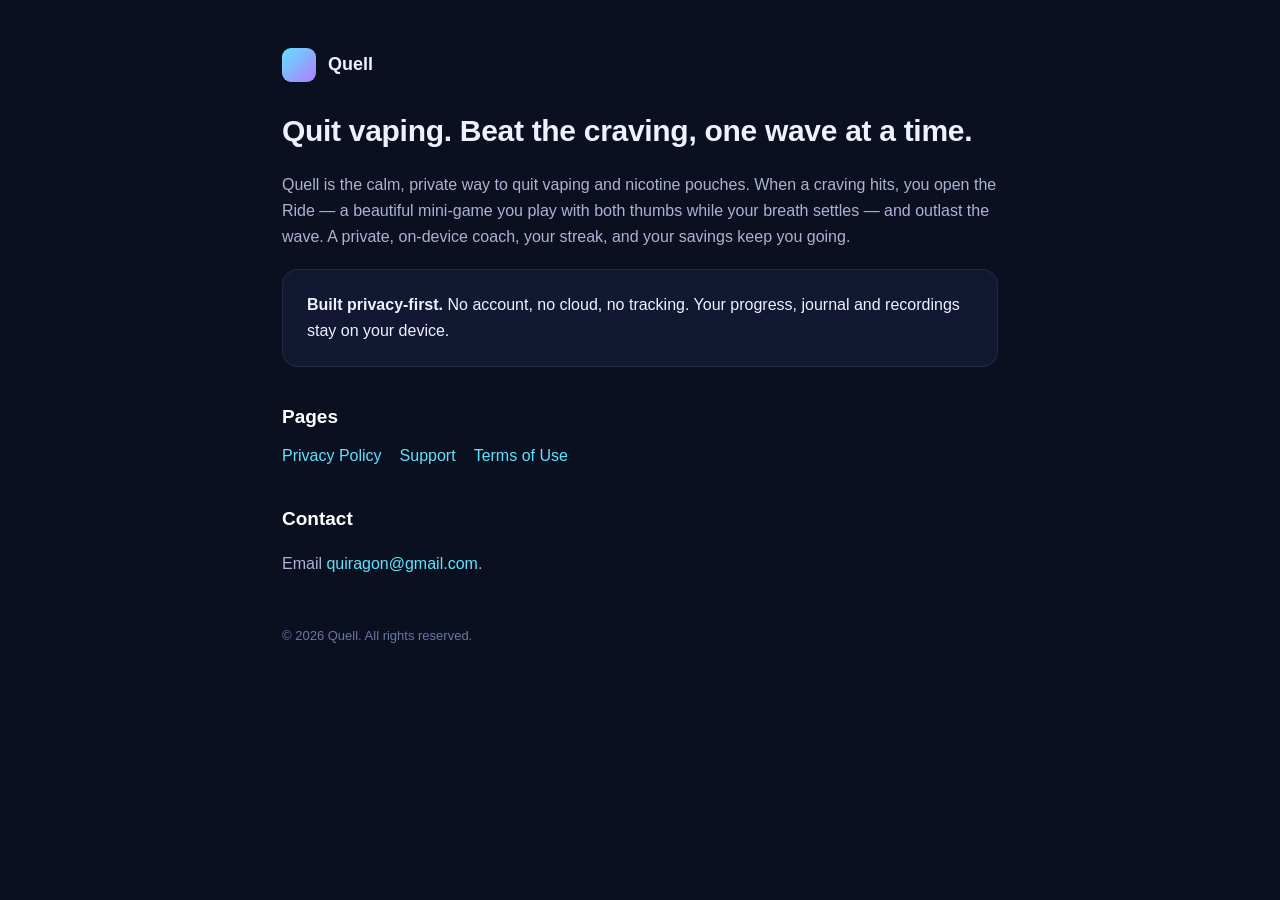
==== index.html @ bf584b94 "Quell legal & support pages" ====
<!doctype html>
<html lang="en">
<head>
<meta charset="utf-8">
<meta name="viewport" content="width=device-width, initial-scale=1">
<title>Quell — Quit Vaping &amp; Pouches</title>
<link rel="stylesheet" href="style.css">
</head>
<body>
<div class="wrap">
  <header><div class="logo"></div><span class="brand">Quell</span></header>
  <h1>Quit vaping. Beat the craving, one wave at a time.</h1>
  <p class="muted">Quell is the calm, private way to quit vaping and nicotine pouches. When a craving hits,
  you open the Ride — a beautiful mini-game you play with both thumbs while your breath settles — and outlast
  the wave. A private, on-device coach, your streak, and your savings keep you going.</p>

  <div class="card">
    <strong>Built privacy-first.</strong> No account, no cloud, no tracking. Your progress, journal and
    recordings stay on your device.
  </div>

  <h2>Pages</h2>
  <div class="nav">
    <a href="privacy.html">Privacy Policy</a>
    <a href="support.html">Support</a>
    <a href="terms.html">Terms of Use</a>
  </div>

  <h2>Contact</h2>
  <p>Email <a href="mailto:quiragon@gmail.com">quiragon@gmail.com</a>.</p>

  <footer>© 2026 Quell. All rights reserved.</footer>
</div>
</body>
</html>
---- style.css ----
:root{
  --bg:#0b1020; --panel:#121831; --ink:#eef2ff; --soft:#aab3d4; --faint:#6b76a3;
  --cyan:#5fe3ff; --violet:#b07dff; --line:rgba(255,255,255,.08);
}
*{box-sizing:border-box}
html{-webkit-text-size-adjust:100%}
body{
  margin:0; background:var(--bg); color:var(--ink);
  font:16px/1.65 -apple-system,BlinkMacSystemFont,"SF Pro Rounded","SF Pro Text",Segoe UI,Roboto,Helvetica,Arial,sans-serif;
}
.wrap{max-width:760px; margin:0 auto; padding:48px 22px 96px}
header{display:flex; align-items:center; gap:12px; margin-bottom:8px}
.logo{width:34px;height:34px;border-radius:9px;
  background:linear-gradient(135deg,var(--cyan),var(--violet))}
h1{font-size:30px; letter-spacing:-.01em; margin:24px 0 4px}
h2{font-size:19px; margin:34px 0 8px; color:#fff}
.brand{font-weight:700;font-size:18px}
.muted{color:var(--soft)}
.faint{color:var(--faint); font-size:14px}
a{color:var(--cyan); text-decoration:none}
a:hover{text-decoration:underline}
p,li{color:var(--soft)}
li{margin:6px 0}
.card{background:var(--panel); border:1px solid var(--line); border-radius:16px; padding:22px 24px; margin-top:18px}
hr{border:0;border-top:1px solid var(--line);margin:40px 0}
.nav{display:flex;gap:18px;flex-wrap:wrap;margin-top:10px}
footer{margin-top:48px;color:var(--faint);font-size:13px}
code{background:rgba(255,255,255,.06);padding:1px 6px;border-radius:6px;color:#cdd6ff}
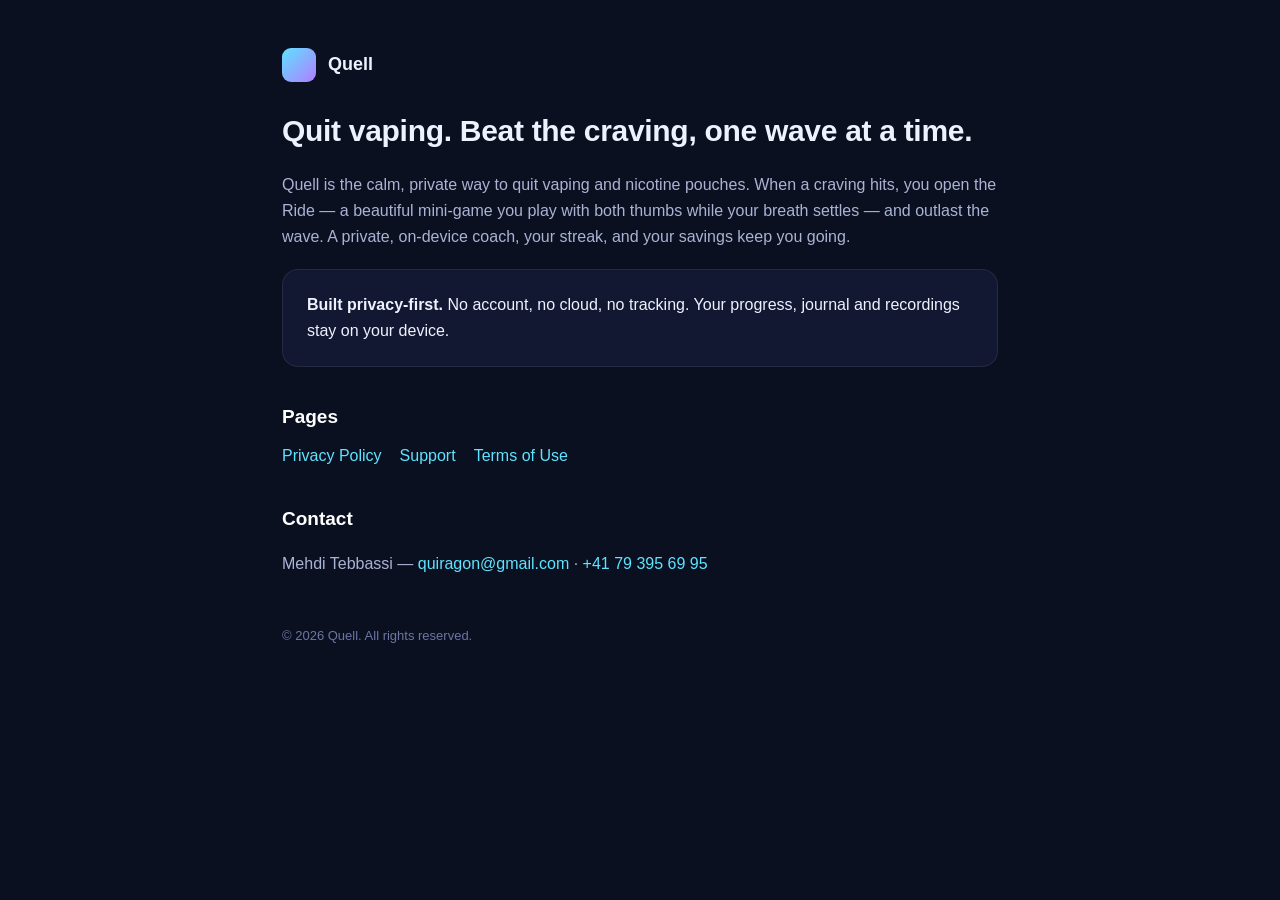
==== commit 28a2cd0f: "Add contact name + phone (Mehdi Tebbassi) to all pages" ====
--- a/index.html
+++ b/index.html
@@ -27,7 +27,7 @@
   </div>
 
   <h2>Contact</h2>
-  <p>Email <a href="mailto:quiragon@gmail.com">quiragon@gmail.com</a>.</p>
+  <p>Mehdi Tebbassi — <a href="mailto:quiragon@gmail.com">quiragon@gmail.com</a> · <a href="tel:+41793956995">+41 79 395 69 95</a></p>
 
   <footer>© 2026 Quell. All rights reserved.</footer>
 </div>
